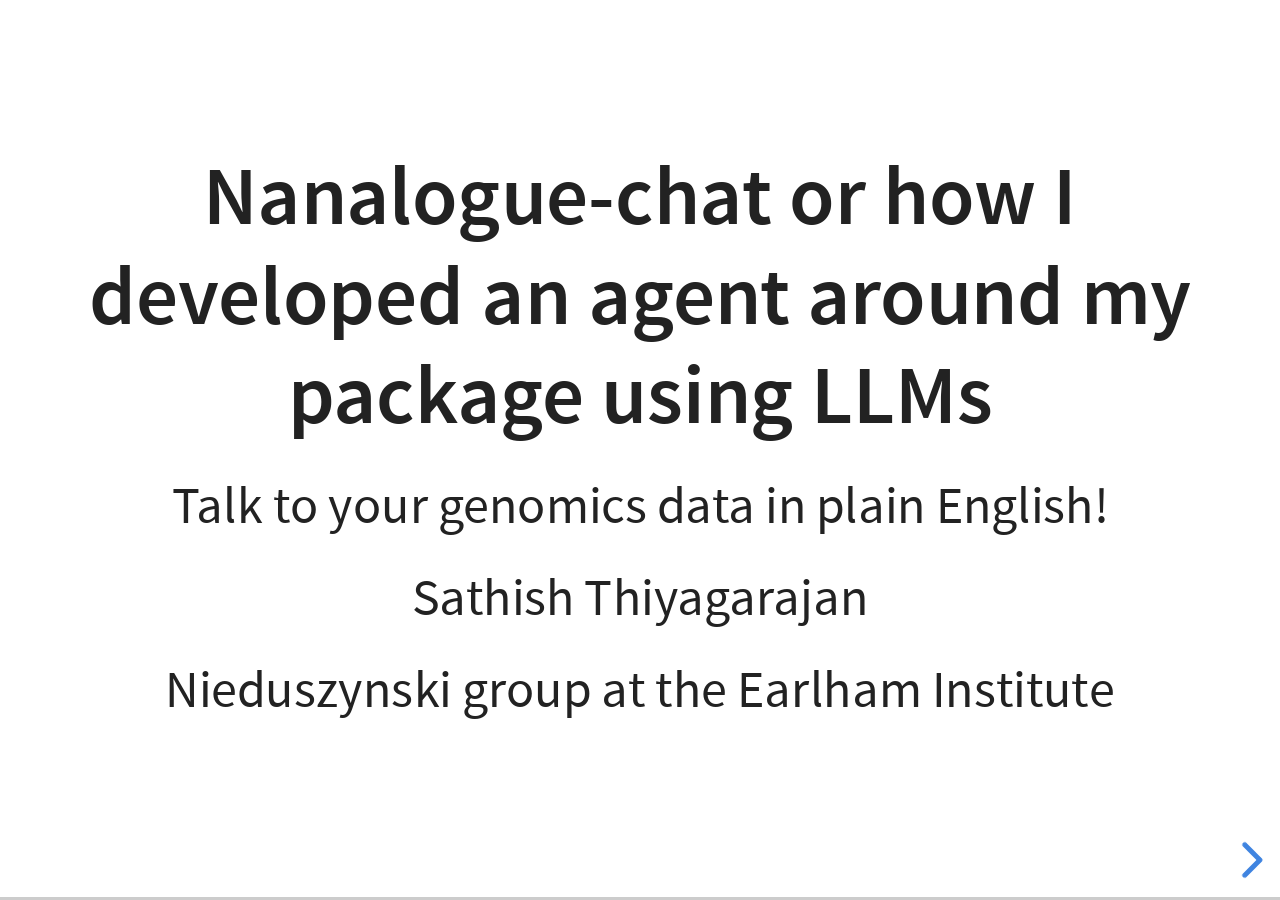
==== presentations/rseee-whpc-talk-2026/index.html @ f856d29f "fixes bug: adds index.html in talk - unignore the Reveal.js entrypoint so the presentation can be tr" ====
<!doctype html>
<html lang="en">
  <head>
    <meta charset="utf-8" />
    <meta name="viewport" content="width=device-width, initial-scale=1.0" />
    <title>Conference Talk</title>

    <style>
      .reveal .slides section {
        text-align: center;
      }

      .reveal h2 {
        text-transform: none !important;
        font-size: 1.35em;
      }

      .reveal .future-thoughts-body {
        font-size: 0.78em;
      }

      .reveal .screenshot-31mar26 img {
        max-width: 60%;
      }

      .reveal .screenshot-rna-sgnex-cut img {
        max-width: 100%;
      }

      .reveal .rna-compare-row {
        display: flex;
        gap: 1rem;
        align-items: flex-start;
        justify-content: center;
      }

      .reveal .rna-compare-row > div {
        flex: 1 1 0;
      }

      .reveal .rna-compare-row img {
        width: 100%;
        height: auto;
        max-width: 100%;
      }

      .reveal .thank-you-columns {
        columns: 2;
        column-gap: 3rem;
        display: inline-block;
        text-align: left;
        margin: 0 auto;
      }

      .reveal .thank-you-columns li {
        break-inside: avoid;
        margin-bottom: 0.25rem;
      }

      .reveal img[src*="images/logos.png"] {
        max-width: 75%;
      }

      .reveal .footer-cta {
        font-size: 0.8em;
      }

      .reveal .thank-you-columns {
        font-size: 0.85em;
      }

      .reveal img[src*="images/full_features.png"] {
        width: 150%;
        max-width: none;
        display: block;
        margin-left: -25%;
      }

      .reveal .rna-coverage-plot img {
        display: block;
        margin-bottom: 0 !important;
      }

      .reveal .slide-caption {
        font-size: 0.275em;
        line-height: 1.4;
        margin: 0 0 0.5em 0;
        color: #555;
      }

    </style>
    <script type="module" crossorigin src="./assets/index-CAUV4kty.js"></script>
    <link rel="stylesheet" crossorigin href="./assets/index-Cpaz_rx5.css">
  </head>
  <body>
    <div class="reveal">
      <div class="slides">
        <section data-markdown>
          <script type="text/template">
## Nanalogue-chat or how I developed an agent around my package using LLMs

Talk to your genomics data in plain English!

Sathish Thiyagarajan

Nieduszynski group at the Earlham Institute

---

## LLMs impact on analysis

- Lowers skill barrier to writing code
- 'Unprepared' users manually approve code
- Privacy, safety, security compromised due to this

---

## Chat workflow

![Chat workflow](images/chat_workflow.png)

---

## Monty: an innovative Python interpreter

- https://github.com/pydantic/monty
- Can be accessed as a library
- Written for running untrusted LLM-made code
    - No imports, no filesystem access, no env vars
    - <font color="blue">User supplies external functions</font>
- Avoids problems like the following

<pre><code data-trim class="language-python">
>>> import dog
>>> dog.woof() # Malicious, `rm -rf *`
</code></pre>

---

## What is Nanalogue-gui?

Sequencing data processing with AI chat features.

- Inspect system prompts and tools in plain English
- Run analyses on text and binary BAM data
- Generate figures quickly

---

<div class="screenshot-31mar26">

![Nanalogue GUI screenshot](images/screenshot_31mar26.png)

</div>

---

## `/dump_llm_instructions`

<iframe
  src="supplementary_html/nanalogue-chat-2026-03-31-ac3ae8ab-3ffa-4e9a-8201-9913703278e4.html"
  style="width: 100%; height: 70vh; border: 1px solid #bbb; border-radius: 10px; box-shadow: 0 12px 30px rgba(0, 0, 0, 0.18);"
></iframe>

---

## Plain-English prompt → published RNA-seq result

Just describe the analysis in plain English.

Generates code from scratch that counts spanning reads, computes coverage, and generates a plot.

![coverage explanation](images/splicing_variants.png)

---

<div class="rna-compare-row">
  <div class="screenshot-rna-sgnex-cut">

  ![RNA-seq chat example](images/screenshot_rna_sgnex_09apr26_cut.png)

  </div>

  <div class="rna-coverage-plot">

  ![Coverage plot](images/coverage_ydjc_test_3.svg)

  <p class="slide-caption">nanalogue-chat output on HCT116 cells<br>Coverage plot generated directly from the chat workflow.</p>

  ![SGNEx Jupyter notebook example](images/sgnex_jupyter_notebook_example.png)

  <p class="slide-caption">Published notebook workflow on A549 cells<br>Comparable style of analysis from the SG-NEx IsoTools tutorial<br>https://github.com/GoekeLab/sg-nex-data/blob/master/docs/SG_NEx_IsoTools_tutorial.ipynb</p>

  </div>
</div>

---

## `/dump_llm_instructions`

<iframe
  src="supplementary_html/nanalogue-chat-2026-04-09-c5bd5109-5875-4e11-8ec7-60a7fd245991.html"
  style="width: 100%; height: 70vh; border: 1px solid #bbb; border-radius: 10px; box-shadow: 0 12px 30px rgba(0, 0, 0, 0.18);"
></iframe>

---

## Thoughts for future

<div class="future-thoughts-body">

For tool builders:
- Build custom functions/tools for LLMs
    - So they access custom data or algorithms
    - This also constrains inexperienced users
- Then, just make a chat interface to the LLM
- Allow bring your own LLM (privacy, interop)
- Automate code generation and safe execution

For tool users:
- More complex stuff doable with no coding!
- Driven to do more and more complex stuff.

</div>

---


## Thank you

<ul class="thank-you-columns">
  <li>Angela Man</li>
  <li>Daria Cuthbert</li>
  <li>Charlotte Cannon</li>
  <li>Lukasz Sitko</li>
  <li>Eduardo de-La-Vega</li>
  <li>Anna Rogers</li>
  <li>Isabel Díez Santos</li>
  <li>Nerea Murugarren-Garrido</li>
  <li>Conrad Nieduszynski</li>
  <li>NBI Research computing</li>
</ul>

![EI logos and funding logos](images/logos.png)

<div class="footer-cta">Visit nanalogue.com for code or further info and more tools!</div>

---

## Find out more

- Website: nanalogue.com
- Docs and examples
- Rust CLI, Node.js, Python, Docker

![QR resources](images/qr-docs.png)


          </script>
        </section>
      </div>
    </div>

  </body>
</html>
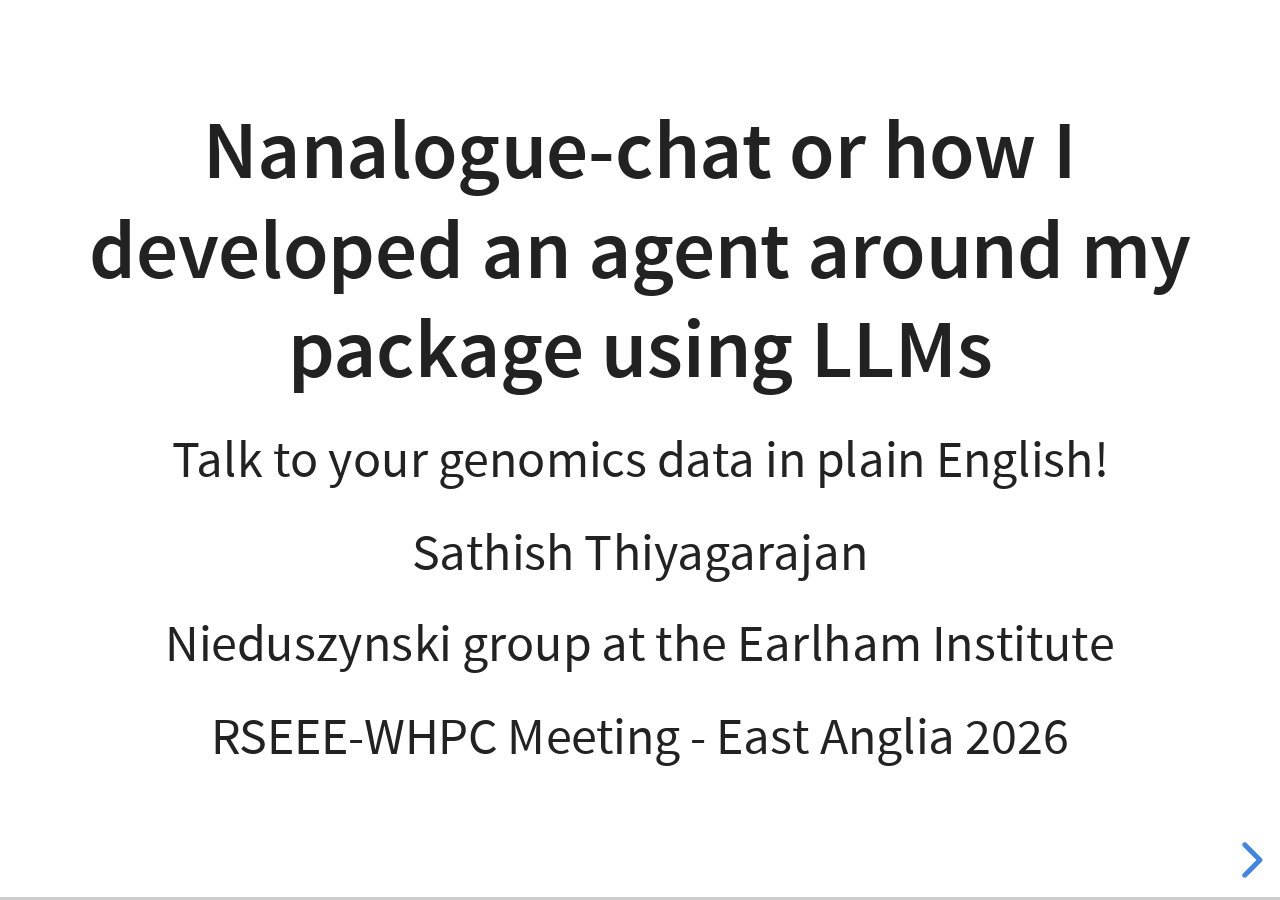
==== commit 71d8eb81: "makes small changes to rseee-whpc talk" ====
--- a/presentations/rseee-whpc-talk-2026/index.html
+++ b/presentations/rseee-whpc-talk-2026/index.html
@@ -104,6 +104,8 @@
 Sathish Thiyagarajan
 
 Nieduszynski group at the Earlham Institute
+
+RSEEE-WHPC Meeting - East Anglia 2026
 
 ---
 
@@ -250,6 +252,7 @@
 ## Find out more
 
 - Website: nanalogue.com
+- View this talk from the website
 - Docs and examples
 - Rust CLI, Node.js, Python, Docker
 
